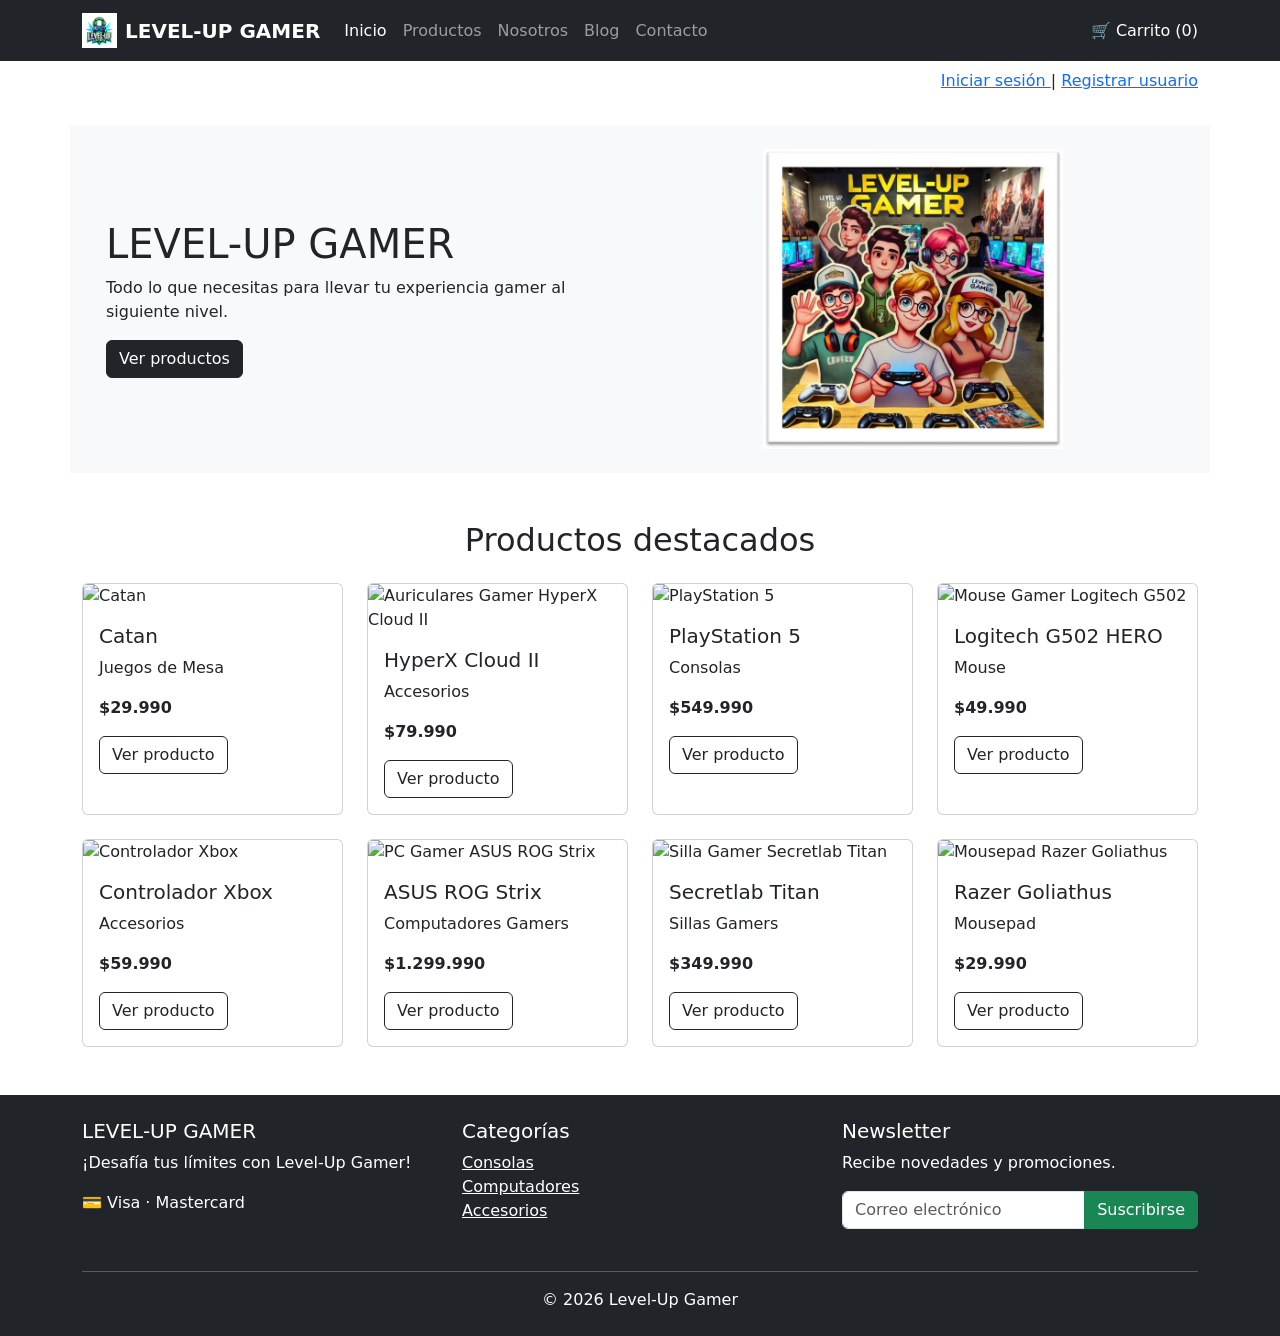
==== index.html @ 88506d35 "feat: creacion estructura inicial de Level-Up Gamer" ====
<!DOCTYPE html>
<html lang="es">

<head>
    <meta charset="UTF-8">

    <meta name="viewport"
          content="width=device-width, initial-scale=1.0">

    <title>Level-Up Gamer</title>
    <link rel="icon"
          type="image/png"
          href="img/LOGO-LEVEL-UP-GAMER.png">

    <!-- Bootstrap -->
    <link href="https://cdn.jsdelivr.net/npm/bootstrap@5.3.3/dist/css/bootstrap.min.css"
          rel="stylesheet">

    <!-- CSS propio -->
    <link rel="stylesheet"
          href="css/style.css">
</head>


<body>


    <!-- ========================================= -->
    <!-- HEADER -->
    <!-- ========================================= -->

    <header>

        <nav class="navbar navbar-expand-lg bg-dark navbar-dark">

            <div class="container">

                <!-- Nombre / logo -->
                <a class="navbar-brand fw-bold d-flex align-items-center" href="index.html">
                    <img src="img/LOGO-LEVEL-UP-GAMER.png"
                        alt="Logo Level-Up Gamer"
                        width="35"
                        height="35"
                        class="me-2">

                    LEVEL-UP GAMER
                </a>


                <!-- Botón menú móvil -->
                <button class="navbar-toggler"
                        type="button"
                        data-bs-toggle="collapse"
                        data-bs-target="#menuPrincipal">

                    <span class="navbar-toggler-icon"></span>

                </button>


                <!-- Menú -->
                <div class="collapse navbar-collapse"
                     id="menuPrincipal">

                    <ul class="navbar-nav me-auto mb-2 mb-lg-0">

                        <li class="nav-item">
                            <a class="nav-link active"
                               href="index.html">
                                Inicio
                            </a>
                        </li>

                        <li class="nav-item">
                            <a class="nav-link"
                               href="productos.html">
                                Productos
                            </a>
                        </li>

                        <li class="nav-item">
                            <a class="nav-link"
                               href="nosotros.html">
                                Nosotros
                            </a>
                        </li>

                        <li class="nav-item">
                            <a class="nav-link"
                               href="blog.html">
                                Blog
                            </a>
                        </li>

                        <li class="nav-item">
                            <a class="nav-link"
                               href="contacto.html">
                                Contacto
                            </a>
                        </li>

                    </ul>


                    <!-- Carrito -->
                    <a href="carrito.html"
                       class="text-white text-decoration-none">

                        🛒 Carrito (0)

                    </a>

                </div>

            </div>

        </nav>


        <!-- Login / Registro -->

        <div class="container py-2">

            <div class="text-end">

                <a href="login.html">
                    Iniciar sesión
                </a>

                <span>|</span>

                <a href="registro.html">
                    Registrar usuario
                </a>

            </div>

        </div>

    </header>



    <!-- ========================================= -->
    <!-- CONTENIDO PRINCIPAL -->
    <!-- ========================================= -->

    <main>


        <!-- ===================================== -->
        <!-- PORTADA PRINCIPAL DE LA PAG -->
        <!-- ===================================== -->

        <section class="container my-4">

            <div class="row align-items-center bg-light p-4">


                <!-- Texto -->

                <div class="col-md-6">

                    <h1>
                        LEVEL-UP GAMER
                    </h1>

                    <p>
                        Todo lo que necesitas para llevar
                        tu experiencia gamer al siguiente nivel.
                    </p>

                    <a href="productos.html"
                       class="btn btn-dark">

                        Ver productos

                    </a>

                </div>


                <!-- Imagen -->

                <div class="col-md-6 mt-4 mt-md-0 text-center">

                    <img src="img/IMG-LEVEL-UP-GAMER.png"
                        class="img-fluid"
                        alt="Level-Up Gamer"
                        width="300">

                </div>


            </div>

        </section>



        <!-- ===================================== -->
        <!-- PRODUCTOS DESTACADOS -->
        <!-- ===================================== -->

        <section class="container my-5">

            <h2 class="text-center mb-4">
                Productos destacados
            </h2>


            <div class="row g-4">


                <!-- Producto 1 -->

                <div class="col-12 col-sm-6 col-lg-3">

                    <div class="card h-100">

                        <img src="img/catan.jpg"
                             class="card-img-top"
                             alt="Catan">

                        <div class="card-body">

                            <h5 class="card-title">
                                Catan
                            </h5>

                            <p class="card-text">
                                Juegos de Mesa
                            </p>

                            <p class="fw-bold">
                                $29.990
                            </p>

                            <a href="detalle-producto.html"
                               class="btn btn-outline-dark">

                                Ver producto

                            </a>

                        </div>

                    </div>

                </div>



                <!-- Producto 2 -->

                <div class="col-12 col-sm-6 col-lg-3">

                    <div class="card h-100">

                        <img src="img/hyperx.jpg"
                             class="card-img-top"
                             alt="Auriculares Gamer HyperX Cloud II">

                        <div class="card-body">

                            <h5 class="card-title">
                                HyperX Cloud II
                            </h5>

                            <p class="card-text">
                                Accesorios
                            </p>

                            <p class="fw-bold">
                                $79.990
                            </p>

                            <a href="detalle-producto.html"
                               class="btn btn-outline-dark">

                                Ver producto

                            </a>

                        </div>

                    </div>

                </div>



                <!-- Producto 3 -->

                <div class="col-12 col-sm-6 col-lg-3">

                    <div class="card h-100">

                        <img src="img/playstation5.jpg"
                             class="card-img-top"
                             alt="PlayStation 5">

                        <div class="card-body">

                            <h5 class="card-title">
                                PlayStation 5
                            </h5>

                            <p class="card-text">
                                Consolas
                            </p>

                            <p class="fw-bold">
                                $549.990
                            </p>

                            <a href="detalle-producto.html"
                               class="btn btn-outline-dark">

                                Ver producto

                            </a>

                        </div>

                    </div>

                </div>



                <!-- Producto 4 -->

                <div class="col-12 col-sm-6 col-lg-3">

                    <div class="card h-100">

                        <img src="img/logitech-g502.jpg"
                             class="card-img-top"
                             alt="Mouse Gamer Logitech G502">

                        <div class="card-body">

                            <h5 class="card-title">
                                Logitech G502 HERO
                            </h5>

                            <p class="card-text">
                                Mouse
                            </p>

                            <p class="fw-bold">
                                $49.990
                            </p>

                            <a href="detalle-producto.html"
                               class="btn btn-outline-dark">

                                Ver producto

                            </a>

                        </div>

                    </div>

                </div>



                <!-- Producto 5 -->

                <div class="col-12 col-sm-6 col-lg-3">

                    <div class="card h-100">

                        <img src="img/control-xbox.jpg"
                             class="card-img-top"
                             alt="Controlador Xbox">

                        <div class="card-body">

                            <h5 class="card-title">
                                Controlador Xbox
                            </h5>

                            <p class="card-text">
                                Accesorios
                            </p>

                            <p class="fw-bold">
                                $59.990
                            </p>

                            <a href="detalle-producto.html"
                               class="btn btn-outline-dark">

                                Ver producto

                            </a>

                        </div>

                    </div>

                </div>



                <!-- Producto 6 -->

                <div class="col-12 col-sm-6 col-lg-3">

                    <div class="card h-100">

                        <img src="img/pc-asus.jpg"
                             class="card-img-top"
                             alt="PC Gamer ASUS ROG Strix">

                        <div class="card-body">

                            <h5 class="card-title">
                                ASUS ROG Strix
                            </h5>

                            <p class="card-text">
                                Computadores Gamers
                            </p>

                            <p class="fw-bold">
                                $1.299.990
                            </p>

                            <a href="detalle-producto.html"
                               class="btn btn-outline-dark">

                                Ver producto

                            </a>

                        </div>

                    </div>

                </div>



                <!-- Producto 7 -->

                <div class="col-12 col-sm-6 col-lg-3">

                    <div class="card h-100">

                        <img src="img/secretlab.jpg"
                             class="card-img-top"
                             alt="Silla Gamer Secretlab Titan">

                        <div class="card-body">

                            <h5 class="card-title">
                                Secretlab Titan
                            </h5>

                            <p class="card-text">
                                Sillas Gamers
                            </p>

                            <p class="fw-bold">
                                $349.990
                            </p>

                            <a href="detalle-producto.html"
                               class="btn btn-outline-dark">

                                Ver producto

                            </a>

                        </div>

                    </div>

                </div>



                <!-- Producto 8 -->

                <div class="col-12 col-sm-6 col-lg-3">

                    <div class="card h-100">

                        <img src="img/mousepad-razer.jpg"
                             class="card-img-top"
                             alt="Mousepad Razer Goliathus">

                        <div class="card-body">

                            <h5 class="card-title">
                                Razer Goliathus
                            </h5>

                            <p class="card-text">
                                Mousepad
                            </p>

                            <p class="fw-bold">
                                $29.990
                            </p>

                            <a href="detalle-producto.html"
                               class="btn btn-outline-dark">

                                Ver producto

                            </a>

                        </div>

                    </div>

                </div>


            </div>

        </section>


    </main>



    <!-- ========================================= -->
    <!-- FOOTER -->
    <!-- ========================================= -->

    <footer class="bg-dark text-white mt-5">

        <div class="container py-4">

            <div class="row">


                <!-- Tienda -->

                <div class="col-md-4 mb-3">

                    <h5>
                        LEVEL-UP GAMER
                    </h5>

                    <p>
                        ¡Desafía tus límites con Level-Up Gamer!
                    </p>

                    <p>
                        💳 Visa · Mastercard
                    </p>

                </div>


                <!-- Categorías -->

                <div class="col-md-4 mb-3">

                    <h5>
                        Categorías
                    </h5>

                    <ul class="list-unstyled">

                        <li>
                            <a href="productos.html"
                               class="text-white">
                                Consolas
                            </a>
                        </li>

                        <li>
                            <a href="productos.html"
                               class="text-white">
                                Computadores
                            </a>
                        </li>

                        <li>
                            <a href="productos.html"
                               class="text-white">
                                Accesorios
                            </a>
                        </li>

                    </ul>

                </div>


                <!-- Newsletter -->

                <div class="col-md-4">

                    <h5>
                        Newsletter
                    </h5>

                    <p>
                        Recibe novedades y promociones.
                    </p>

                    <div class="input-group">

                        <input type="email"
                               class="form-control"
                               placeholder="Correo electrónico">

                        <button class="btn btn-success"
                                type="button">

                            Suscribirse

                        </button>

                    </div>

                </div>


            </div>


            <hr>


            <p class="text-center mb-0">

                © 2026 Level-Up Gamer

            </p>

        </div>

    </footer>



    <!-- Bootstrap JavaScript -->

    <script src="https://cdn.jsdelivr.net/npm/bootstrap@5.3.3/dist/js/bootstrap.bundle.min.js">
    </script>


</body>

</html>
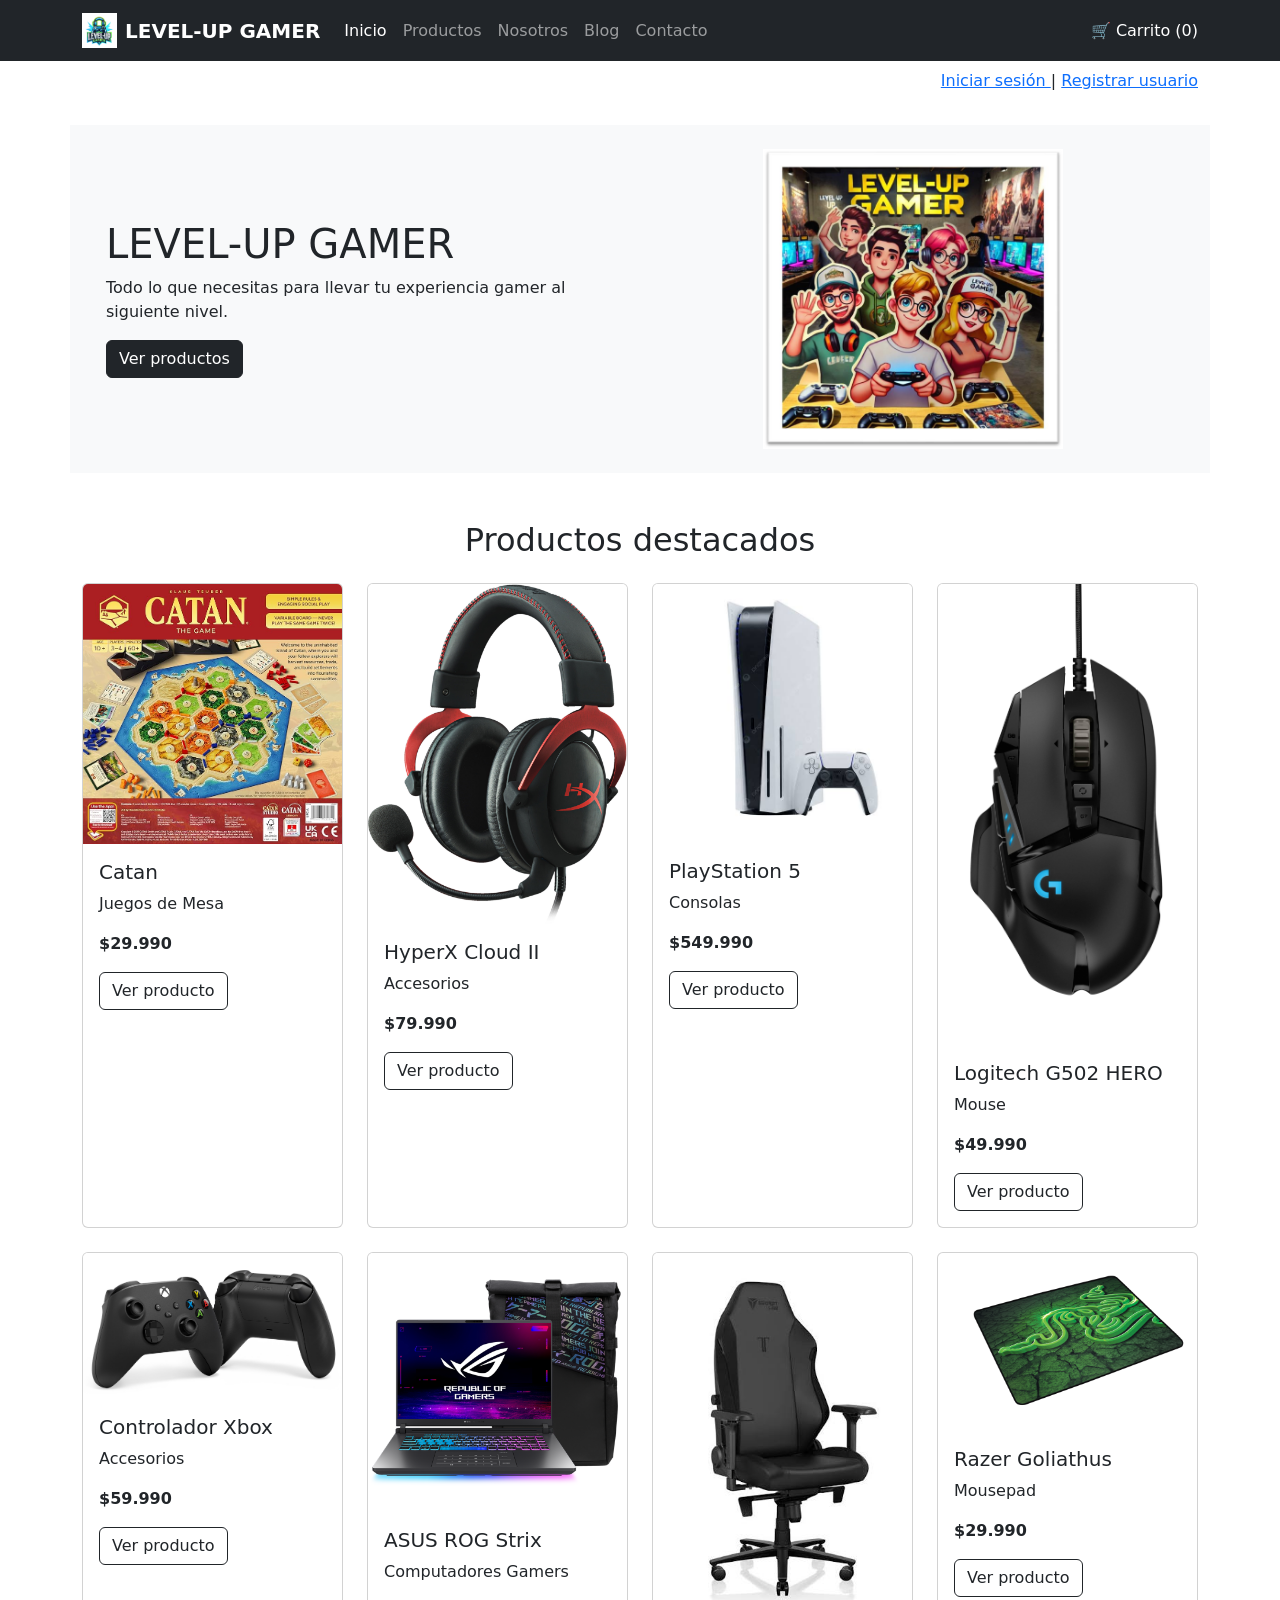
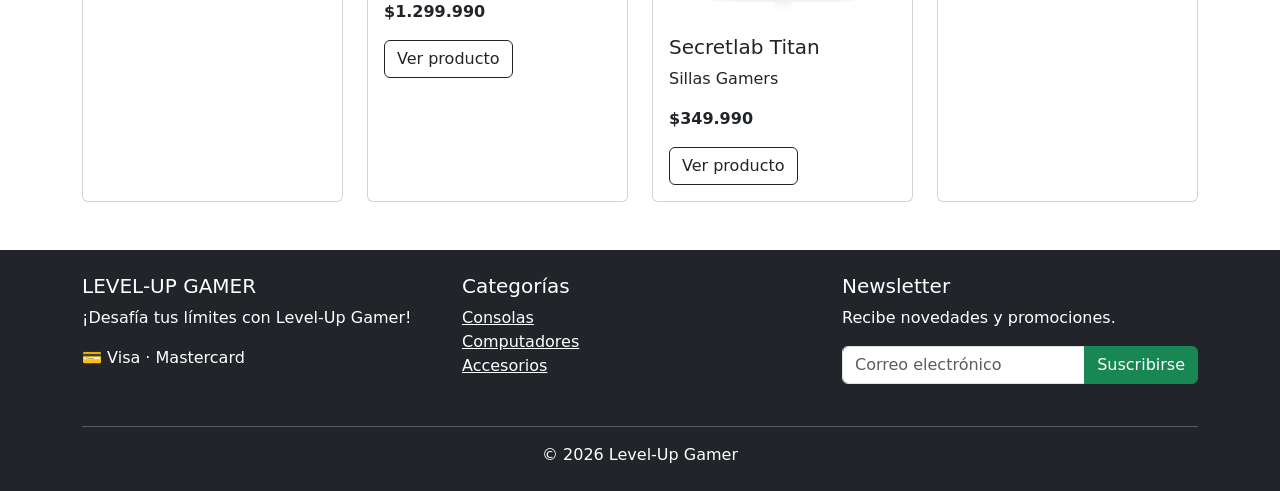
==== commit 90f15227: "feat: agregar img de productos" ====
--- a/index.html
+++ b/index.html
@@ -218,7 +218,7 @@
 
                     <div class="card h-100">
 
-                        <img src="img/catan.jpg"
+                        <img src="img/img-productos/img-juegos-de-mesa/CATAN-LEVEL-UP-GAMER.jpg"
                              class="card-img-top"
                              alt="Catan">
 
@@ -257,7 +257,7 @@
 
                     <div class="card h-100">
 
-                        <img src="img/hyperx.jpg"
+                        <img src="img/img-productos/img-accesorios/AUR-HyperX-LEVEL-UP-GAMER.jpg"
                              class="card-img-top"
                              alt="Auriculares Gamer HyperX Cloud II">
 
@@ -296,7 +296,7 @@
 
                     <div class="card h-100">
 
-                        <img src="img/playstation5.jpg"
+                        <img src="img/img-productos/img-consolas/PLAY-5-LEVEL-UP-GAMER.jpg"
                              class="card-img-top"
                              alt="PlayStation 5">
 
@@ -335,7 +335,7 @@
 
                     <div class="card h-100">
 
-                        <img src="img/logitech-g502.jpg"
+                        <img src="img/img-productos/img-accesorios/MOUSE-Logitech-G502-LEVEL-UP-GAMER.jpg"
                              class="card-img-top"
                              alt="Mouse Gamer Logitech G502">
 
@@ -374,7 +374,7 @@
 
                     <div class="card h-100">
 
-                        <img src="img/control-xbox.jpg"
+                        <img src="img/img-productos/img-accesorios/CONTROL-XBOX-LEVEL-UP-GAMER.jpg"
                              class="card-img-top"
                              alt="Controlador Xbox">
 
@@ -413,7 +413,7 @@
 
                     <div class="card h-100">
 
-                        <img src="img/pc-asus.jpg"
+                        <img src="img/img-productos/img-pc-gamer/PC-ASUS-ROG-LEVEL-UP-GAMER.png"
                              class="card-img-top"
                              alt="PC Gamer ASUS ROG Strix">
 
@@ -452,7 +452,7 @@
 
                     <div class="card h-100">
 
-                        <img src="img/secretlab.jpg"
+                        <img src="img/img-productos/img-accesorios/SILLA-GAMER-Secretlab-TITAN-LEVEL-UP-GAMER.jpg"
                              class="card-img-top"
                              alt="Silla Gamer Secretlab Titan">
 
@@ -491,7 +491,7 @@
 
                     <div class="card h-100">
 
-                        <img src="img/mousepad-razer.jpg"
+                        <img src="img/img-productos/img-accesorios/MOUSEPAD-GAMER-Razer-Goliathus-LEVEL-UP-GAMER.png"
                              class="card-img-top"
                              alt="Mousepad Razer Goliathus">
 
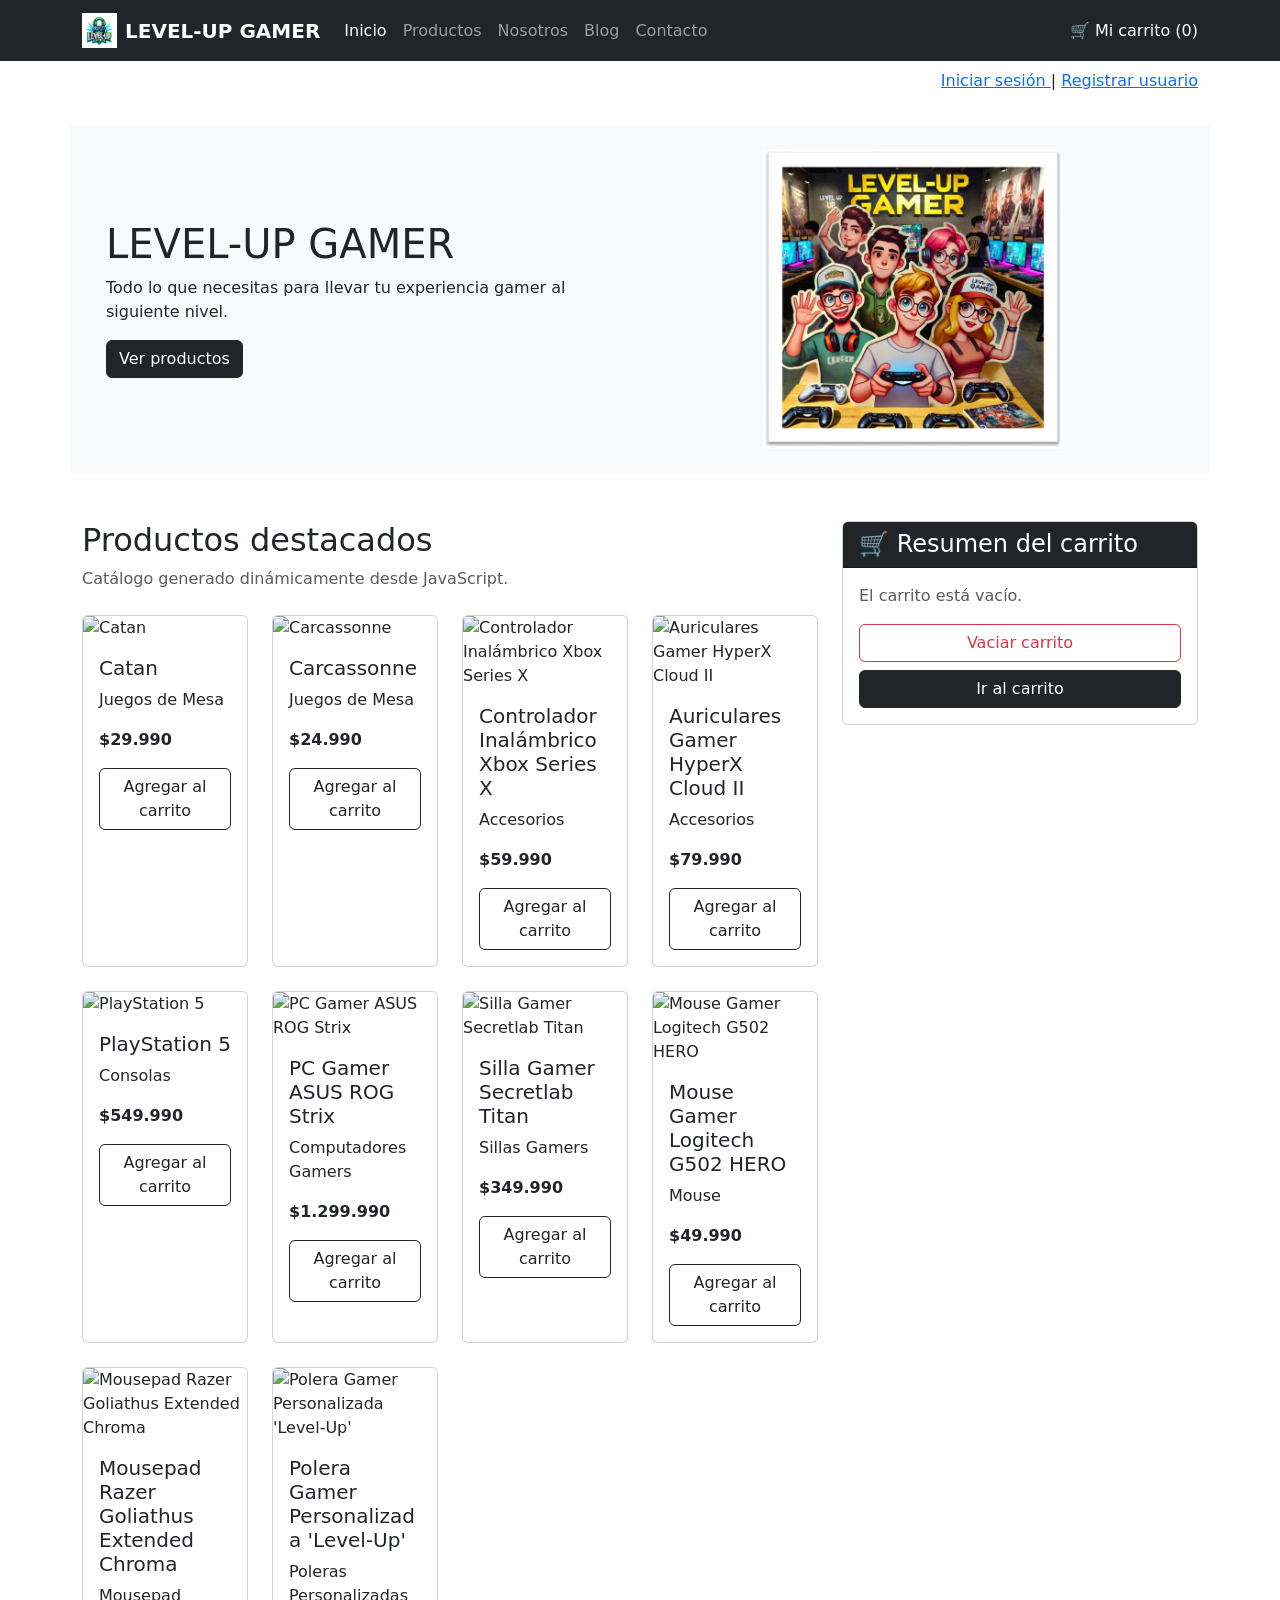
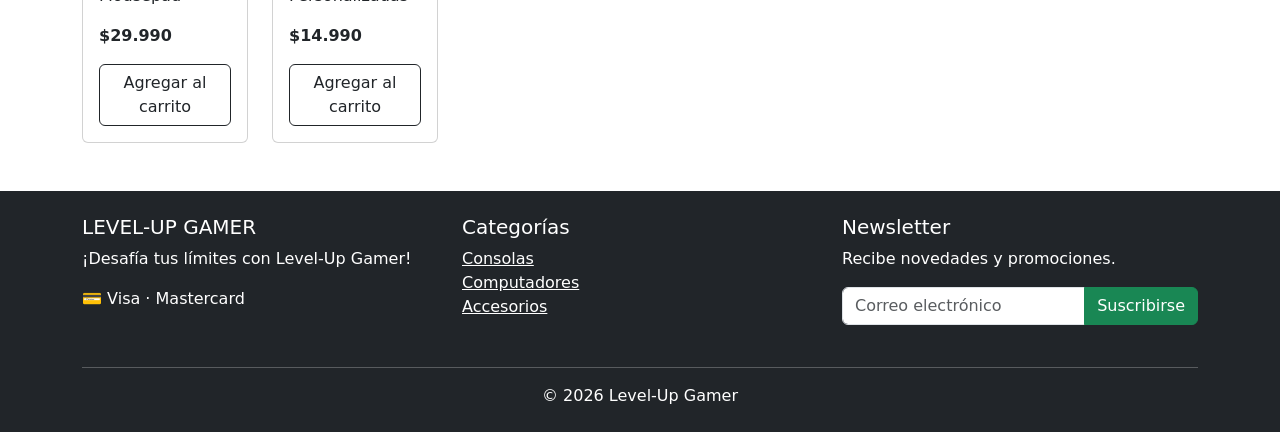
==== commit d1607d66: "feat: agrega resumen lateral y contador dinamico del carrito" ====
--- a/index.html
+++ b/index.html
@@ -106,7 +106,7 @@
                     <a href="carrito.html"
                        class="text-white text-decoration-none">
 
-                        🛒 Carrito (0)
+                        🛒 Mi carrito (<span id="cart-count">0</span>)
 
                     </a>
 
@@ -199,329 +199,84 @@
 
 
         <!-- ===================================== -->
-        <!-- PRODUCTOS DESTACADOS -->
+        <!-- PRODUCTOS Y RESUMEN DEL CARRITO -->
         <!-- ===================================== -->
 
         <section class="container my-5">
 
-            <h2 class="text-center mb-4">
-                Productos destacados
-            </h2>
-
-
             <div class="row g-4">
 
-
-                <!-- Producto 1 -->
-
-                <div class="col-12 col-sm-6 col-lg-3">
-
-                    <div class="card h-100">
-
-                        <img src="img/img-productos/img-juegos-de-mesa/CATAN-LEVEL-UP-GAMER.jpg"
-                             class="card-img-top"
-                             alt="Catan">
+                <!-- Productos disponibles -->
+                <div class="col-lg-8">
+
+                    <div class="mb-4">
+
+                        <h2>
+                            Productos destacados
+                        </h2>
+
+                        <p class="text-muted mb-0">
+                            Catálogo generado dinámicamente desde JavaScript.
+                        </p>
+
+                    </div>
+
+
+                    <div id="product-list"
+                         class="row g-4">
+
+                        <!-- Los productos se cargarán aquí desde js/script.js -->
+
+                    </div>
+
+                </div>
+
+
+                <!-- Resumen rápido del carrito -->
+                <aside class="col-lg-4">
+
+                    <div class="card position-sticky top-0">
+
+                        <div class="card-header bg-dark text-white">
+
+                            <h2 class="h4 mb-0">
+                                🛒 Resumen del carrito
+                            </h2>
+
+                        </div>
 
                         <div class="card-body">
 
-                            <h5 class="card-title">
-                                Catan
-                            </h5>
-
-                            <p class="card-text">
-                                Juegos de Mesa
-                            </p>
-
-                            <p class="fw-bold">
-                                $29.990
-                            </p>
-
-                            <a href="detalle-producto.html"
-                               class="btn btn-outline-dark">
-
-                                Ver producto
-
-                            </a>
+                            <div id="cart-list">
+
+                                <!-- Los productos agregados al carrito se cargarán aquí desde js/script.js -->
+
+                            </div>
+
+                            <div class="d-grid gap-2 mt-3">
+
+                                <button type="button"
+                                        class="btn btn-outline-danger"
+                                        onclick="vaciarCarrito()">
+
+                                    Vaciar carrito
+
+                                </button>
+
+                                <a href="carrito.html"
+                                   class="btn btn-dark">
+
+                                    Ir al carrito
+
+                                </a>
+
+                            </div>
 
                         </div>
 
                     </div>
 
-                </div>
-
-
-
-                <!-- Producto 2 -->
-
-                <div class="col-12 col-sm-6 col-lg-3">
-
-                    <div class="card h-100">
-
-                        <img src="img/img-productos/img-accesorios/AUR-HyperX-LEVEL-UP-GAMER.jpg"
-                             class="card-img-top"
-                             alt="Auriculares Gamer HyperX Cloud II">
-
-                        <div class="card-body">
-
-                            <h5 class="card-title">
-                                HyperX Cloud II
-                            </h5>
-
-                            <p class="card-text">
-                                Accesorios
-                            </p>
-
-                            <p class="fw-bold">
-                                $79.990
-                            </p>
-
-                            <a href="detalle-producto.html"
-                               class="btn btn-outline-dark">
-
-                                Ver producto
-
-                            </a>
-
-                        </div>
-
-                    </div>
-
-                </div>
-
-
-
-                <!-- Producto 3 -->
-
-                <div class="col-12 col-sm-6 col-lg-3">
-
-                    <div class="card h-100">
-
-                        <img src="img/img-productos/img-consolas/PLAY-5-LEVEL-UP-GAMER.jpg"
-                             class="card-img-top"
-                             alt="PlayStation 5">
-
-                        <div class="card-body">
-
-                            <h5 class="card-title">
-                                PlayStation 5
-                            </h5>
-
-                            <p class="card-text">
-                                Consolas
-                            </p>
-
-                            <p class="fw-bold">
-                                $549.990
-                            </p>
-
-                            <a href="detalle-producto.html"
-                               class="btn btn-outline-dark">
-
-                                Ver producto
-
-                            </a>
-
-                        </div>
-
-                    </div>
-
-                </div>
-
-
-
-                <!-- Producto 4 -->
-
-                <div class="col-12 col-sm-6 col-lg-3">
-
-                    <div class="card h-100">
-
-                        <img src="img/img-productos/img-accesorios/MOUSE-Logitech-G502-LEVEL-UP-GAMER.jpg"
-                             class="card-img-top"
-                             alt="Mouse Gamer Logitech G502">
-
-                        <div class="card-body">
-
-                            <h5 class="card-title">
-                                Logitech G502 HERO
-                            </h5>
-
-                            <p class="card-text">
-                                Mouse
-                            </p>
-
-                            <p class="fw-bold">
-                                $49.990
-                            </p>
-
-                            <a href="detalle-producto.html"
-                               class="btn btn-outline-dark">
-
-                                Ver producto
-
-                            </a>
-
-                        </div>
-
-                    </div>
-
-                </div>
-
-
-
-                <!-- Producto 5 -->
-
-                <div class="col-12 col-sm-6 col-lg-3">
-
-                    <div class="card h-100">
-
-                        <img src="img/img-productos/img-accesorios/CONTROL-XBOX-LEVEL-UP-GAMER.jpg"
-                             class="card-img-top"
-                             alt="Controlador Xbox">
-
-                        <div class="card-body">
-
-                            <h5 class="card-title">
-                                Controlador Xbox
-                            </h5>
-
-                            <p class="card-text">
-                                Accesorios
-                            </p>
-
-                            <p class="fw-bold">
-                                $59.990
-                            </p>
-
-                            <a href="detalle-producto.html"
-                               class="btn btn-outline-dark">
-
-                                Ver producto
-
-                            </a>
-
-                        </div>
-
-                    </div>
-
-                </div>
-
-
-
-                <!-- Producto 6 -->
-
-                <div class="col-12 col-sm-6 col-lg-3">
-
-                    <div class="card h-100">
-
-                        <img src="img/img-productos/img-pc-gamer/PC-ASUS-ROG-LEVEL-UP-GAMER.png"
-                             class="card-img-top"
-                             alt="PC Gamer ASUS ROG Strix">
-
-                        <div class="card-body">
-
-                            <h5 class="card-title">
-                                ASUS ROG Strix
-                            </h5>
-
-                            <p class="card-text">
-                                Computadores Gamers
-                            </p>
-
-                            <p class="fw-bold">
-                                $1.299.990
-                            </p>
-
-                            <a href="detalle-producto.html"
-                               class="btn btn-outline-dark">
-
-                                Ver producto
-
-                            </a>
-
-                        </div>
-
-                    </div>
-
-                </div>
-
-
-
-                <!-- Producto 7 -->
-
-                <div class="col-12 col-sm-6 col-lg-3">
-
-                    <div class="card h-100">
-
-                        <img src="img/img-productos/img-accesorios/SILLA-GAMER-Secretlab-TITAN-LEVEL-UP-GAMER.jpg"
-                             class="card-img-top"
-                             alt="Silla Gamer Secretlab Titan">
-
-                        <div class="card-body">
-
-                            <h5 class="card-title">
-                                Secretlab Titan
-                            </h5>
-
-                            <p class="card-text">
-                                Sillas Gamers
-                            </p>
-
-                            <p class="fw-bold">
-                                $349.990
-                            </p>
-
-                            <a href="detalle-producto.html"
-                               class="btn btn-outline-dark">
-
-                                Ver producto
-
-                            </a>
-
-                        </div>
-
-                    </div>
-
-                </div>
-
-
-
-                <!-- Producto 8 -->
-
-                <div class="col-12 col-sm-6 col-lg-3">
-
-                    <div class="card h-100">
-
-                        <img src="img/img-productos/img-accesorios/MOUSEPAD-GAMER-Razer-Goliathus-LEVEL-UP-GAMER.png"
-                             class="card-img-top"
-                             alt="Mousepad Razer Goliathus">
-
-                        <div class="card-body">
-
-                            <h5 class="card-title">
-                                Razer Goliathus
-                            </h5>
-
-                            <p class="card-text">
-                                Mousepad
-                            </p>
-
-                            <p class="fw-bold">
-                                $29.990
-                            </p>
-
-                            <a href="detalle-producto.html"
-                               class="btn btn-outline-dark">
-
-                                Ver producto
-
-                            </a>
-
-                        </div>
-
-                    </div>
-
-                </div>
-
+                </aside>
 
             </div>
 
@@ -652,6 +407,10 @@
     </script>
 
 
+    <!-- JavaScript propio -->
+    <script src="js/script.js"></script>
+
+
 </body>
 
 </html>
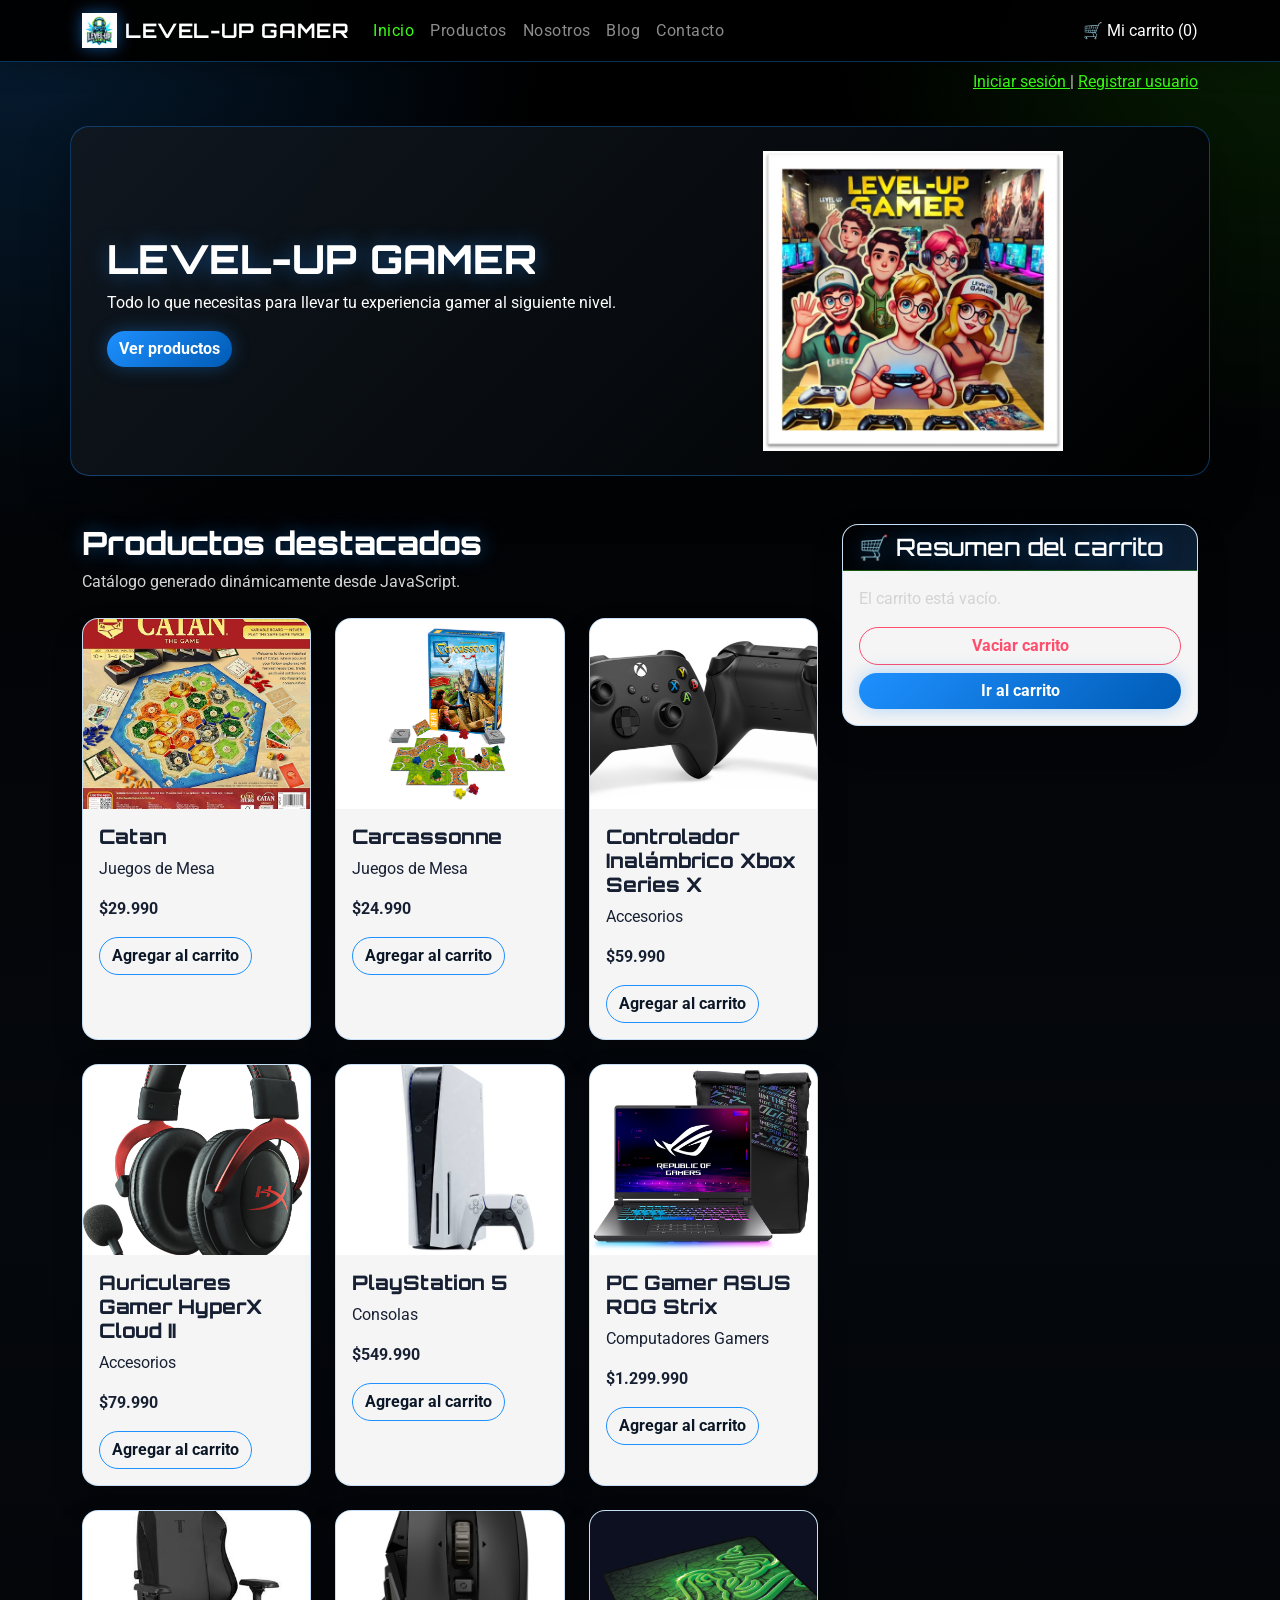
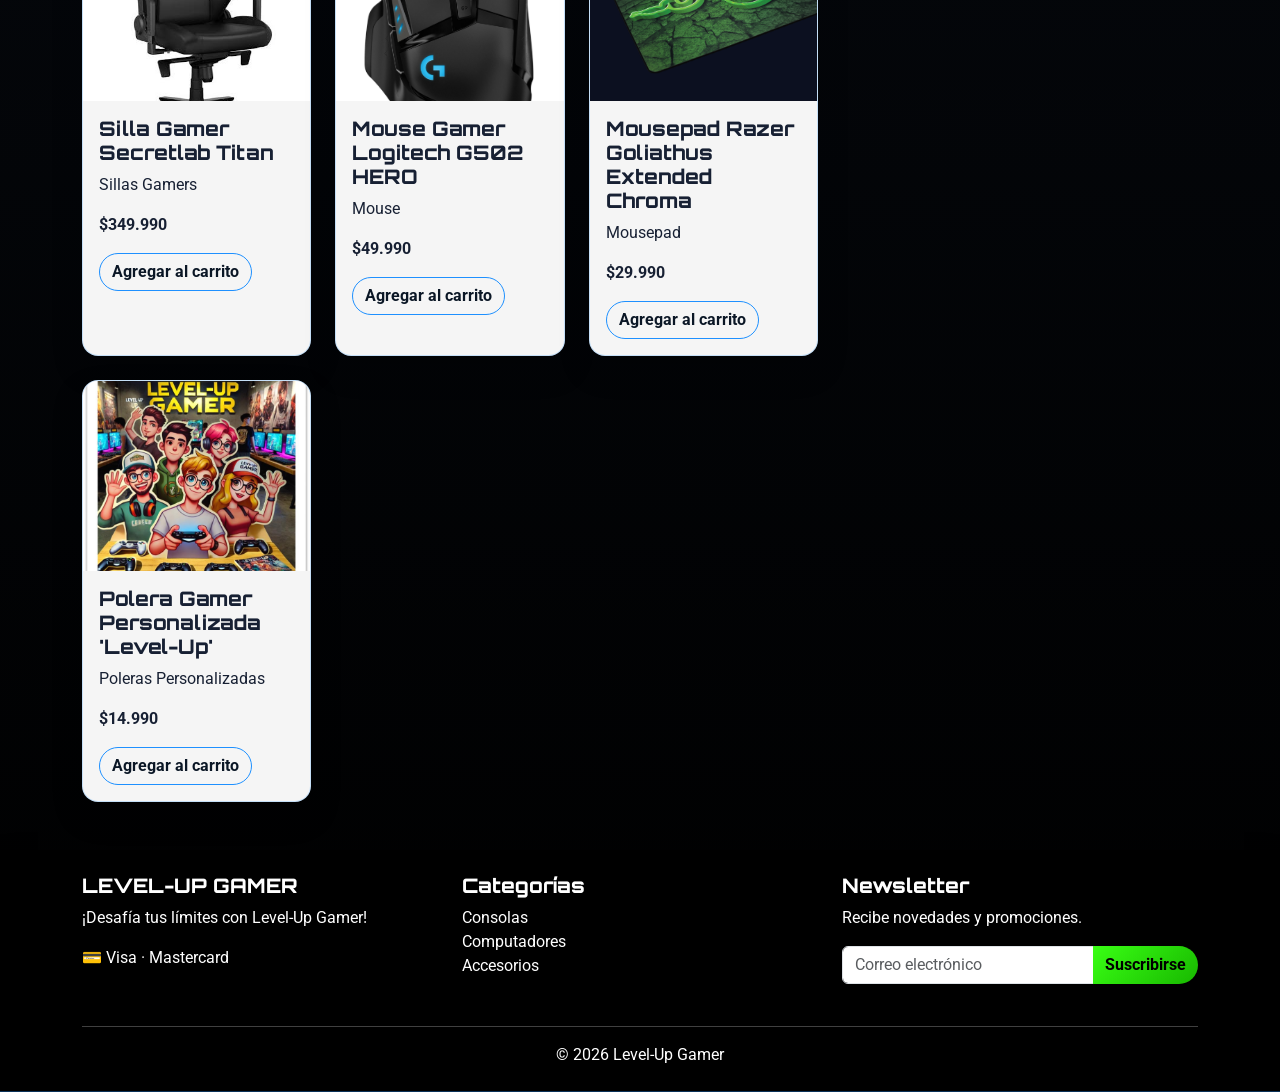
==== commit 8376e4b8: "feat: agregar Google Fonts y actualizar estilos en HTML y CSS" ====
--- a/index.html
+++ b/index.html
@@ -11,6 +11,10 @@
     <link rel="icon"
           type="image/png"
           href="img/LOGO-LEVEL-UP-GAMER.png">
+    <!-- Google Fonts -->
+    <link rel="preconnect" href="https://fonts.googleapis.com">
+    <link rel="preconnect" href="https://fonts.gstatic.com" crossorigin>
+    <link href="https://fonts.googleapis.com/css2?family=Orbitron:wght@400;600;700;800&family=Roboto:wght@400;500;700;900&display=swap" rel="stylesheet">
 
     <!-- Bootstrap -->
     <link href="https://cdn.jsdelivr.net/npm/bootstrap@5.3.3/dist/css/bootstrap.min.css"
@@ -413,4 +417,4 @@
 
 </body>
 
-</html>+</html>
--- a/css/style.css
+++ b/css/style.css
@@ -0,0 +1,313 @@
+/* =========================================================
+   LEVEL-UP GAMER - ESTILOS BASE EV1
+   Paleta oficial caso Forma B: negro, azul eléctrico y verde neón
+   ========================================================= */
+
+:root {
+  --lug-bg: #000000;
+  --lug-bg-soft: #0b0f14;
+  --lug-card: #101820;
+  --lug-card-light: #ffffff;
+  --lug-primary: #1E90FF;
+  --lug-secondary: #39FF14;
+  --lug-accent: #39FF14;
+  --lug-danger: #ff4d6d;
+  --lug-warning: #ffd166;
+  --lug-text: #FFFFFF;
+  --lug-muted: #D3D3D3;
+  --lug-border: rgba(30, 144, 255, 0.35);
+  --lug-shadow: 0 18px 45px rgba(0, 0, 0, 0.35);
+  --lug-font-main: "Roboto", Arial, sans-serif;
+  --lug-font-heading: "Orbitron", "Roboto", Arial, sans-serif;
+}
+
+* {
+  box-sizing: border-box;
+}
+
+body {
+  min-height: 100vh;
+  font-family: var(--lug-font-main);
+  background:
+    radial-gradient(circle at top left, rgba(30, 144, 255, 0.20), transparent 34rem),
+    radial-gradient(circle at top right, rgba(57, 255, 20, 0.12), transparent 28rem),
+    linear-gradient(180deg, #000000 0%, #05080d 45%, #000000 100%);
+  color: var(--lug-text);
+}
+
+a {
+  color: var(--lug-secondary);
+  transition: color 0.2s ease, opacity 0.2s ease;
+}
+
+a:hover {
+  color: var(--lug-accent);
+}
+
+.navbar.bg-dark,
+footer.bg-dark {
+  background: rgba(0, 0, 0, 0.96) !important;
+  border-bottom: 1px solid var(--lug-border);
+  box-shadow: 0 8px 24px rgba(0, 0, 0, 0.24);
+}
+
+.navbar-brand img {
+  filter: drop-shadow(0 0 8px rgba(30, 144, 255, 0.55));
+}
+
+.navbar-brand,
+.navbar-dark .navbar-nav .nav-link {
+  letter-spacing: 0.03em;
+}
+
+.navbar-dark .navbar-nav .nav-link:hover,
+.navbar-dark .navbar-nav .nav-link.active {
+  color: var(--lug-accent);
+}
+
+header .container.py-2 {
+  color: var(--lug-muted);
+}
+
+main {
+  color: var(--lug-text);
+}
+
+.bg-light {
+  background:
+    linear-gradient(135deg, rgba(16, 24, 32, 0.96), rgba(0, 0, 0, 0.9)) !important;
+  color: var(--lug-text);
+  border: 1px solid var(--lug-border);
+  border-radius: 1.2rem;
+  box-shadow: var(--lug-shadow);
+}
+
+h1,
+h2,
+h3,
+h4,
+h5,
+.navbar-brand {
+  font-family: var(--lug-font-heading);
+  font-weight: 800;
+}
+
+h1,
+h2 {
+  text-shadow: 0 0 20px rgba(30, 144, 255, 0.45);
+}
+
+.text-muted {
+  color: var(--lug-muted) !important;
+}
+
+.card {
+  background: rgba(255, 255, 255, 0.96);
+  color: #172033;
+  border: 1px solid rgba(30, 144, 255, 0.22);
+  border-radius: 1rem;
+  box-shadow: 0 14px 30px rgba(0, 0, 0, 0.22);
+  overflow: hidden;
+  transition: transform 0.2s ease, box-shadow 0.2s ease, border-color 0.2s ease;
+}
+
+.card:hover {
+  transform: translateY(-4px);
+  border-color: rgba(30, 144, 255, 0.65);
+  box-shadow: 0 20px 42px rgba(0, 0, 0, 0.3);
+}
+
+.card-img-top {
+  height: 190px;
+  object-fit: cover;
+  background: #0c1020;
+}
+
+.card-header.bg-dark {
+  background: linear-gradient(135deg, #000000, #0b1f35) !important;
+  border-bottom: 1px solid rgba(57, 255, 20, 0.35);
+}
+
+.btn {
+  border-radius: 999px;
+  font-weight: 700;
+}
+
+.btn-dark {
+  background: linear-gradient(135deg, var(--lug-primary), #005bb5);
+  border: none;
+  box-shadow: 0 0 18px rgba(30, 144, 255, 0.35);
+}
+
+.btn-dark:hover {
+  background: linear-gradient(135deg, var(--lug-secondary), var(--lug-primary));
+  color: #000000;
+}
+
+.btn-outline-dark {
+  color: #0b1726;
+  border-color: var(--lug-primary);
+}
+
+.btn-outline-dark:hover {
+  background: var(--lug-primary);
+  border-color: var(--lug-primary);
+}
+
+.btn-success {
+  background: linear-gradient(135deg, var(--lug-secondary), #18b800);
+  border: none;
+  color: #000000;
+}
+
+.btn-outline-danger {
+  border-color: var(--lug-danger);
+  color: var(--lug-danger);
+}
+
+.btn-outline-danger:hover {
+  background: var(--lug-danger);
+  border-color: var(--lug-danger);
+}
+
+.cart-item {
+  color: #172033;
+}
+
+.position-sticky.top-0 {
+  top: 1rem !important;
+}
+
+/* =========================================================
+   Formularios Login / Registro
+   ========================================================= */
+
+.auth-main {
+  min-height: calc(100vh - 260px);
+  display: flex;
+  align-items: center;
+  justify-content: center;
+  padding: 3rem 1rem;
+}
+
+.auth-card {
+  width: 100%;
+  max-width: 480px;
+  padding: 2rem;
+  background: rgba(0, 0, 0, 0.92);
+  border: 1px solid var(--lug-border);
+  border-radius: 1.4rem;
+  box-shadow: var(--lug-shadow), 0 0 32px rgba(30, 144, 255, 0.22);
+  backdrop-filter: blur(10px);
+}
+
+.auth-card.auth-card-lg {
+  max-width: 720px;
+}
+
+.auth-logo {
+  width: 86px;
+  height: 86px;
+  object-fit: contain;
+  filter: drop-shadow(0 0 18px rgba(30, 144, 255, 0.55));
+}
+
+.auth-title {
+  color: var(--lug-text);
+  text-align: center;
+  margin-bottom: 1.5rem;
+}
+
+.auth-card label,
+.auth-card .form-label {
+  color: var(--lug-text);
+  font-weight: 700;
+}
+
+.auth-card .form-control,
+.auth-card .form-select,
+.card .form-control,
+.card .form-select {
+  border-radius: 0.85rem;
+  border: 1px solid rgba(30, 144, 255, 0.35);
+}
+
+.auth-card .form-control,
+.auth-card .form-select {
+  background: rgba(255, 255, 255, 0.96);
+}
+
+.auth-card .form-control:focus,
+.auth-card .form-select:focus,
+.card .form-control:focus {
+  border-color: var(--lug-secondary);
+  box-shadow: 0 0 0 0.25rem rgba(57, 255, 20, 0.18);
+}
+
+.error,
+.exito {
+  border-radius: 0.9rem;
+  padding: 0.75rem 1rem;
+  margin-top: 0.75rem;
+  font-weight: 700;
+}
+
+.error {
+  background: rgba(255, 77, 109, 0.12);
+  border: 1px solid rgba(255, 77, 109, 0.55);
+  color: #ffb3c0;
+}
+
+.exito {
+  background: rgba(57, 255, 136, 0.12);
+  border: 1px solid rgba(57, 255, 136, 0.55);
+  color: #b8ffd3;
+}
+
+#mensajes:empty {
+  display: none;
+}
+
+/* =========================================================
+   Carrito detallado
+   ========================================================= */
+
+#cart-list[data-cart-view="page"] .card img {
+  min-height: 170px;
+  height: 100%;
+  width: 100%;
+  object-fit: cover;
+  background: #0c1020;
+}
+
+#cart-list[data-cart-view="page"] .card {
+  border-left: 4px solid var(--lug-primary);
+}
+
+footer a {
+  text-decoration: none;
+}
+
+footer a:hover {
+  text-decoration: underline;
+}
+
+@media (max-width: 991px) {
+  .position-sticky.top-0 {
+    position: static !important;
+  }
+
+  .card-img-top {
+    height: 220px;
+  }
+}
+
+@media (max-width: 575px) {
+  .auth-card {
+    padding: 1.4rem;
+  }
+
+  .card-img-top {
+    height: 180px;
+  }
+}
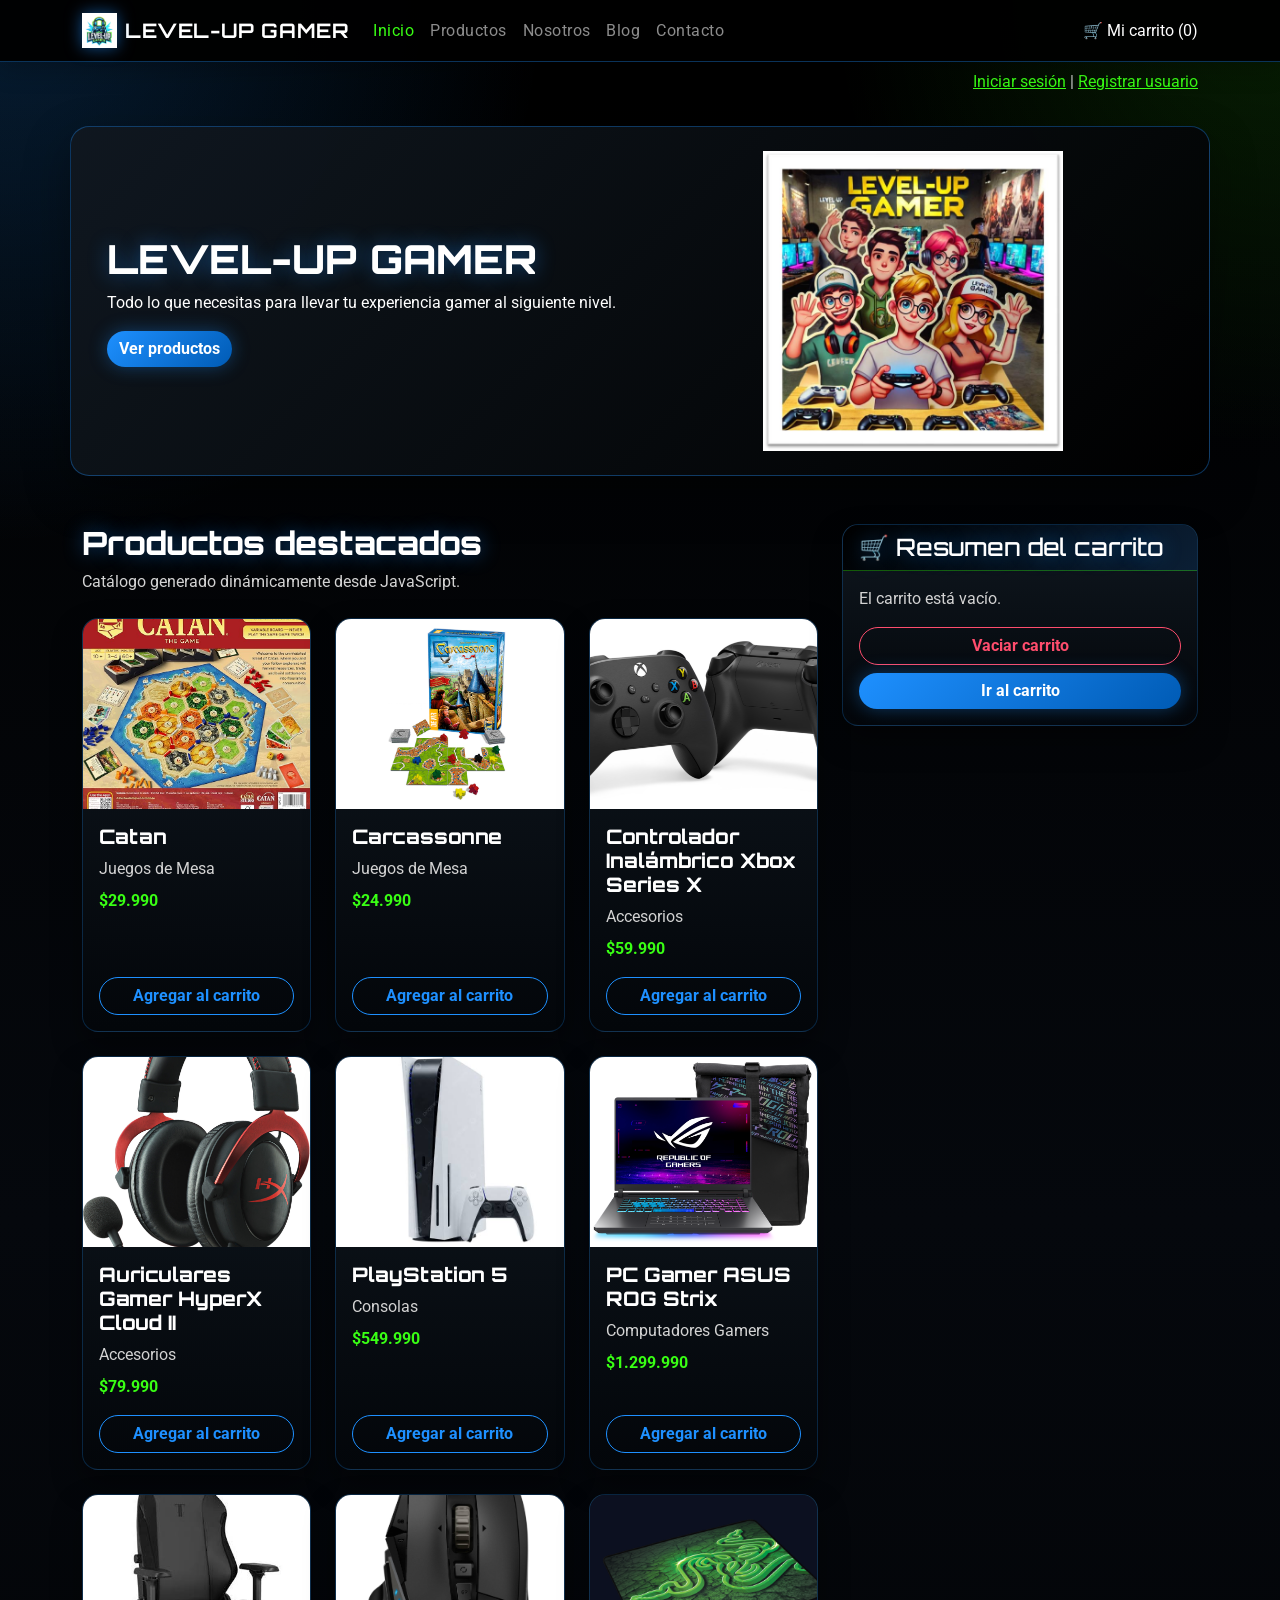
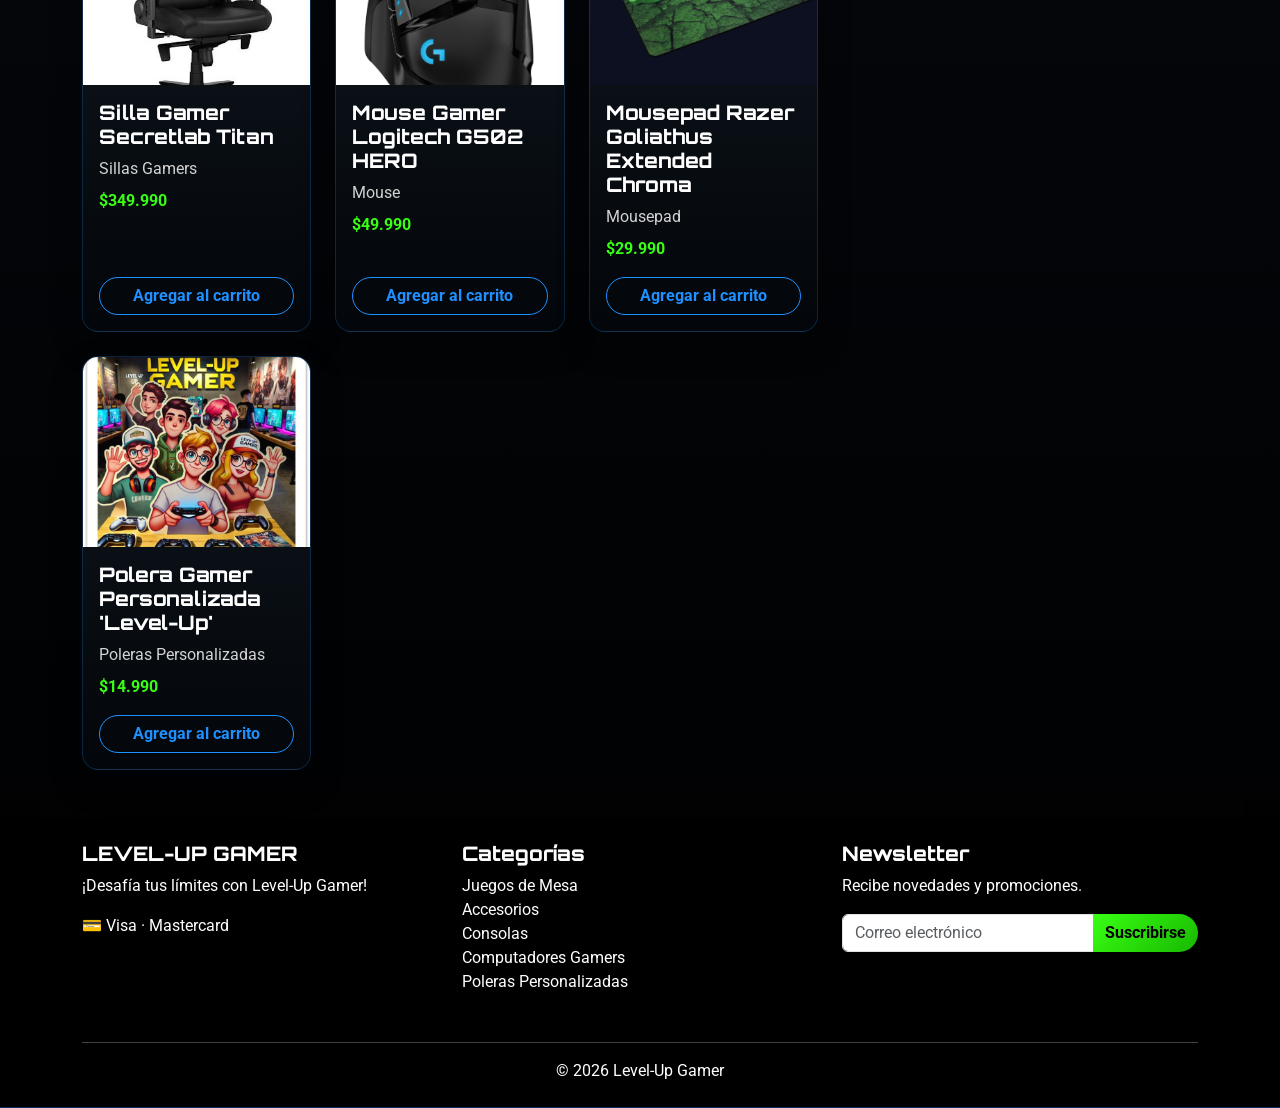
==== commit 10fa5e04: "feat: agrega pagina nosotros y filtros de categorias desde footer" ====
--- a/index.html
+++ b/index.html
@@ -227,7 +227,8 @@
 
 
                     <div id="product-list"
-                         class="row g-4">
+                         class="row g-4"
+                         data-limit="12">
 
                         <!-- Los productos se cargarán aquí desde js/script.js -->
 
@@ -332,30 +333,43 @@
                     <ul class="list-unstyled">
 
                         <li>
-                            <a href="productos.html"
+                            <a href="productos.html?categoria=Juegos%20de%20Mesa"
+                               class="text-white">
+                                Juegos de Mesa
+                            </a>
+                        </li>
+
+                        <li>
+                            <a href="productos.html?categoria=accesorios"
+                               class="text-white">
+                                Accesorios
+                            </a>
+                        </li>
+
+                        <li>
+                            <a href="productos.html?categoria=consolas"
                                class="text-white">
                                 Consolas
                             </a>
                         </li>
 
                         <li>
-                            <a href="productos.html"
+                            <a href="productos.html?categoria=Computadores%20Gamers"
                                class="text-white">
-                                Computadores
+                                Computadores Gamers
                             </a>
                         </li>
 
                         <li>
-                            <a href="productos.html"
+                            <a href="productos.html?categoria=Poleras%20Personalizadas"
                                class="text-white">
-                                Accesorios
+                                Poleras Personalizadas
                             </a>
                         </li>
 
                     </ul>
 
                 </div>
-
 
                 <!-- Newsletter -->
 
--- a/css/style.css
+++ b/css/style.css
@@ -8,13 +8,13 @@
   --lug-bg-soft: #0b0f14;
   --lug-card: #101820;
   --lug-card-light: #ffffff;
-  --lug-primary: #1E90FF;
-  --lug-secondary: #39FF14;
-  --lug-accent: #39FF14;
+  --lug-primary: #1e90ff;
+  --lug-secondary: #39ff14;
+  --lug-accent: #39ff14;
   --lug-danger: #ff4d6d;
   --lug-warning: #ffd166;
-  --lug-text: #FFFFFF;
-  --lug-muted: #D3D3D3;
+  --lug-text: #ffffff;
+  --lug-muted: #d3d3d3;
   --lug-border: rgba(30, 144, 255, 0.35);
   --lug-shadow: 0 18px 45px rgba(0, 0, 0, 0.35);
   --lug-font-main: "Roboto", Arial, sans-serif;
@@ -29,15 +29,25 @@
   min-height: 100vh;
   font-family: var(--lug-font-main);
   background:
-    radial-gradient(circle at top left, rgba(30, 144, 255, 0.20), transparent 34rem),
-    radial-gradient(circle at top right, rgba(57, 255, 20, 0.12), transparent 28rem),
+    radial-gradient(
+      circle at top left,
+      rgba(30, 144, 255, 0.2),
+      transparent 34rem
+    ),
+    radial-gradient(
+      circle at top right,
+      rgba(57, 255, 20, 0.12),
+      transparent 28rem
+    ),
     linear-gradient(180deg, #000000 0%, #05080d 45%, #000000 100%);
   color: var(--lug-text);
 }
 
 a {
   color: var(--lug-secondary);
-  transition: color 0.2s ease, opacity 0.2s ease;
+  transition:
+    color 0.2s ease,
+    opacity 0.2s ease;
 }
 
 a:hover {
@@ -69,13 +79,66 @@
   color: var(--lug-muted);
 }
 
+.user-session-btn {
+  display: inline-flex;
+  align-items: center;
+  gap: 0.5rem;
+  color: var(--lug-text);
+  border: 1px solid rgba(30, 144, 255, 0.35);
+  background: rgba(16, 24, 32, 0.8);
+}
+
+.user-session-btn:hover,
+.user-session-btn:focus {
+  color: var(--lug-text);
+  border-color: var(--lug-secondary);
+  background: rgba(30, 144, 255, 0.16);
+}
+
+.user-avatar {
+  display: inline-flex;
+  align-items: center;
+  justify-content: center;
+  width: 30px;
+  height: 30px;
+  border-radius: 50%;
+  background: linear-gradient(135deg, var(--lug-primary), var(--lug-secondary));
+  color: #000000;
+  font-family: var(--lug-font-main);
+  font-size: 0.8rem;
+  font-weight: 900;
+}
+
+.user-session-menu {
+  background: rgba(3, 6, 10, 0.98);
+  border: 1px solid rgba(30, 144, 255, 0.35);
+  box-shadow: var(--lug-shadow);
+}
+
+.user-session-menu .dropdown-item {
+  color: var(--lug-text);
+}
+
+.user-session-menu .dropdown-item:hover,
+.user-session-menu .dropdown-item:focus {
+  color: #000000;
+  background: var(--lug-secondary);
+}
+
+.user-session-menu .dropdown-divider {
+  border-color: rgba(30, 144, 255, 0.25);
+}
+
 main {
   color: var(--lug-text);
 }
 
 .bg-light {
-  background:
-    linear-gradient(135deg, rgba(16, 24, 32, 0.96), rgba(0, 0, 0, 0.9)) !important;
+  background: linear-gradient(
+    135deg,
+    rgba(16, 24, 32, 0.96),
+    rgba(0, 0, 0, 0.9)
+  ) !important;
   color: var(--lug-text);
   border: 1px solid var(--lug-border);
   border-radius: 1.2rem;
@@ -102,13 +165,48 @@
 }
 
 .card {
-  background: rgba(255, 255, 255, 0.96);
-  color: #172033;
+  background: linear-gradient(
+    180deg,
+    rgba(16, 24, 32, 0.98),
+    rgba(3, 6, 10, 0.98)
+  );
+  color: var(--lug-text);
   border: 1px solid rgba(30, 144, 255, 0.22);
   border-radius: 1rem;
-  box-shadow: 0 14px 30px rgba(0, 0, 0, 0.22);
+  box-shadow: 0 14px 30px rgba(0, 0, 0, 0.38);
   overflow: hidden;
-  transition: transform 0.2s ease, box-shadow 0.2s ease, border-color 0.2s ease;
+  transition:
+    transform 0.2s ease,
+    box-shadow 0.2s ease,
+    border-color 0.2s ease;
+}
+
+.card .card-title {
+  color: var(--lug-text);
+}
+
+.card .card-text,
+.card .text-muted,
+.cart-item small,
+.form-text {
+  color: var(--lug-muted) !important;
+}
+
+.product-price,
+.cart-item .fw-bold,
+.cart-summary-total span,
+#cart-total,
+#cart-total-final {
+  font-family: var(--lug-font-main);
+  color: var(--lug-secondary);
+  letter-spacing: 0;
+  text-shadow: none;
+}
+
+.cart-summary-total {
+  font-family: var(--lug-font-main);
+  color: var(--lug-text);
+  font-weight: 700;
 }
 
 .card:hover {
@@ -123,9 +221,29 @@
   background: #0c1020;
 }
 
+.product-image-link {
+  display: block;
+  overflow: hidden;
+}
+
+.product-image-link img {
+  transition:
+    transform 0.25s ease,
+    filter 0.25s ease;
+}
+
+.product-image-link:hover img {
+  transform: scale(1.04);
+  filter: brightness(1.08);
+}
+
 .card-header.bg-dark {
   background: linear-gradient(135deg, #000000, #0b1f35) !important;
   border-bottom: 1px solid rgba(57, 255, 20, 0.35);
+}
+
+.card-body {
+  background: transparent;
 }
 
 .btn {
@@ -145,13 +263,33 @@
 }
 
 .btn-outline-dark {
-  color: #0b1726;
+  color: var(--lug-primary);
   border-color: var(--lug-primary);
 }
 
 .btn-outline-dark:hover {
   background: var(--lug-primary);
   border-color: var(--lug-primary);
+  color: #000000;
+}
+
+.btn-outline-secondary {
+  color: var(--lug-muted);
+  border-color: rgba(211, 211, 211, 0.45);
+}
+
+.btn-outline-secondary:hover {
+  background: var(--lug-primary);
+  border-color: var(--lug-primary);
+  color: #000000;
+}
+
+.btn-outline-secondary.disabled,
+.btn-outline-secondary:disabled {
+  color: var(--lug-text);
+  background: rgba(30, 144, 255, 0.14);
+  border-color: rgba(30, 144, 255, 0.45);
+  opacity: 1;
 }
 
 .btn-success {
@@ -171,7 +309,11 @@
 }
 
 .cart-item {
-  color: #172033;
+  color: var(--lug-text);
+}
+
+.cart-item.border-bottom {
+  border-color: rgba(30, 144, 255, 0.22) !important;
 }
 
 .position-sticky.top-0 {
@@ -197,7 +339,9 @@
   background: rgba(0, 0, 0, 0.92);
   border: 1px solid var(--lug-border);
   border-radius: 1.4rem;
-  box-shadow: var(--lug-shadow), 0 0 32px rgba(30, 144, 255, 0.22);
+  box-shadow:
+    var(--lug-shadow),
+    0 0 32px rgba(30, 144, 255, 0.22);
   backdrop-filter: blur(10px);
 }
 
@@ -232,14 +376,52 @@
   border: 1px solid rgba(30, 144, 255, 0.35);
 }
 
+.form-select {
+  cursor: pointer;
+  padding-right: 2.75rem;
+  appearance: none;
+  -webkit-appearance: none;
+  -moz-appearance: none;
+  background-color: rgba(255, 255, 255, 0.96);
+  background-image:
+    linear-gradient(45deg, transparent 50%, #000000 50%),
+    linear-gradient(135deg, #000000 50%, transparent 50%),
+    linear-gradient(135deg, rgba(30, 144, 255, 0.28), rgba(57, 255, 20, 0.18));
+  background-position:
+    calc(100% - 20px) 50%,
+    calc(100% - 14px) 50%,
+    calc(100% - 2.35rem) 50%;
+  background-size:
+    6px 6px,
+    6px 6px,
+    1px 60%;
+  background-repeat: no-repeat;
+}
+
+.form-select:hover {
+  border-color: var(--lug-secondary);
+}
+
+.form-select:disabled {
+  cursor: not-allowed;
+  opacity: 0.65;
+}
+
+.card .form-control,
+.card .form-select {
+  background-color: rgba(255, 255, 255, 0.94);
+  color: #0b1726;
+}
+
 .auth-card .form-control,
 .auth-card .form-select {
-  background: rgba(255, 255, 255, 0.96);
+  background-color: rgba(255, 255, 255, 0.96);
 }
 
 .auth-card .form-control:focus,
 .auth-card .form-select:focus,
-.card .form-control:focus {
+.card .form-control:focus,
+.card .form-select:focus {
   border-color: var(--lug-secondary);
   box-shadow: 0 0 0 0.25rem rgba(57, 255, 20, 0.18);
 }
@@ -284,6 +466,58 @@
   border-left: 4px solid var(--lug-primary);
 }
 
+.lug-breadcrumb {
+  --bs-breadcrumb-divider-color: var(--lug-muted);
+}
+
+.lug-breadcrumb .breadcrumb-item,
+.lug-breadcrumb .breadcrumb-item.active {
+  color: var(--lug-muted);
+}
+
+.lug-breadcrumb a {
+  color: var(--lug-secondary);
+  text-decoration: none;
+}
+
+.lug-breadcrumb a:hover {
+  text-decoration: underline;
+}
+
+.product-detail-card {
+  border-color: rgba(57, 255, 20, 0.28);
+}
+
+.product-detail-img {
+  width: 100%;
+  height: 100%;
+  min-height: 420px;
+  object-fit: cover;
+  background: #0c1020;
+}
+
+.detail-divider {
+  border-color: rgba(30, 144, 255, 0.35);
+  opacity: 1;
+}
+
+.detail-quantity {
+  max-width: 150px;
+}
+
+.similar-product-card {
+  max-width: 320px;
+}
+
+.similar-product-card .card-img-top {
+  height: 180px;
+}
+
+#carouselProductosSimilares .carousel-control-prev,
+#carouselProductosSimilares .carousel-control-next {
+  width: 8%;
+}
+
 footer a {
   text-decoration: none;
 }
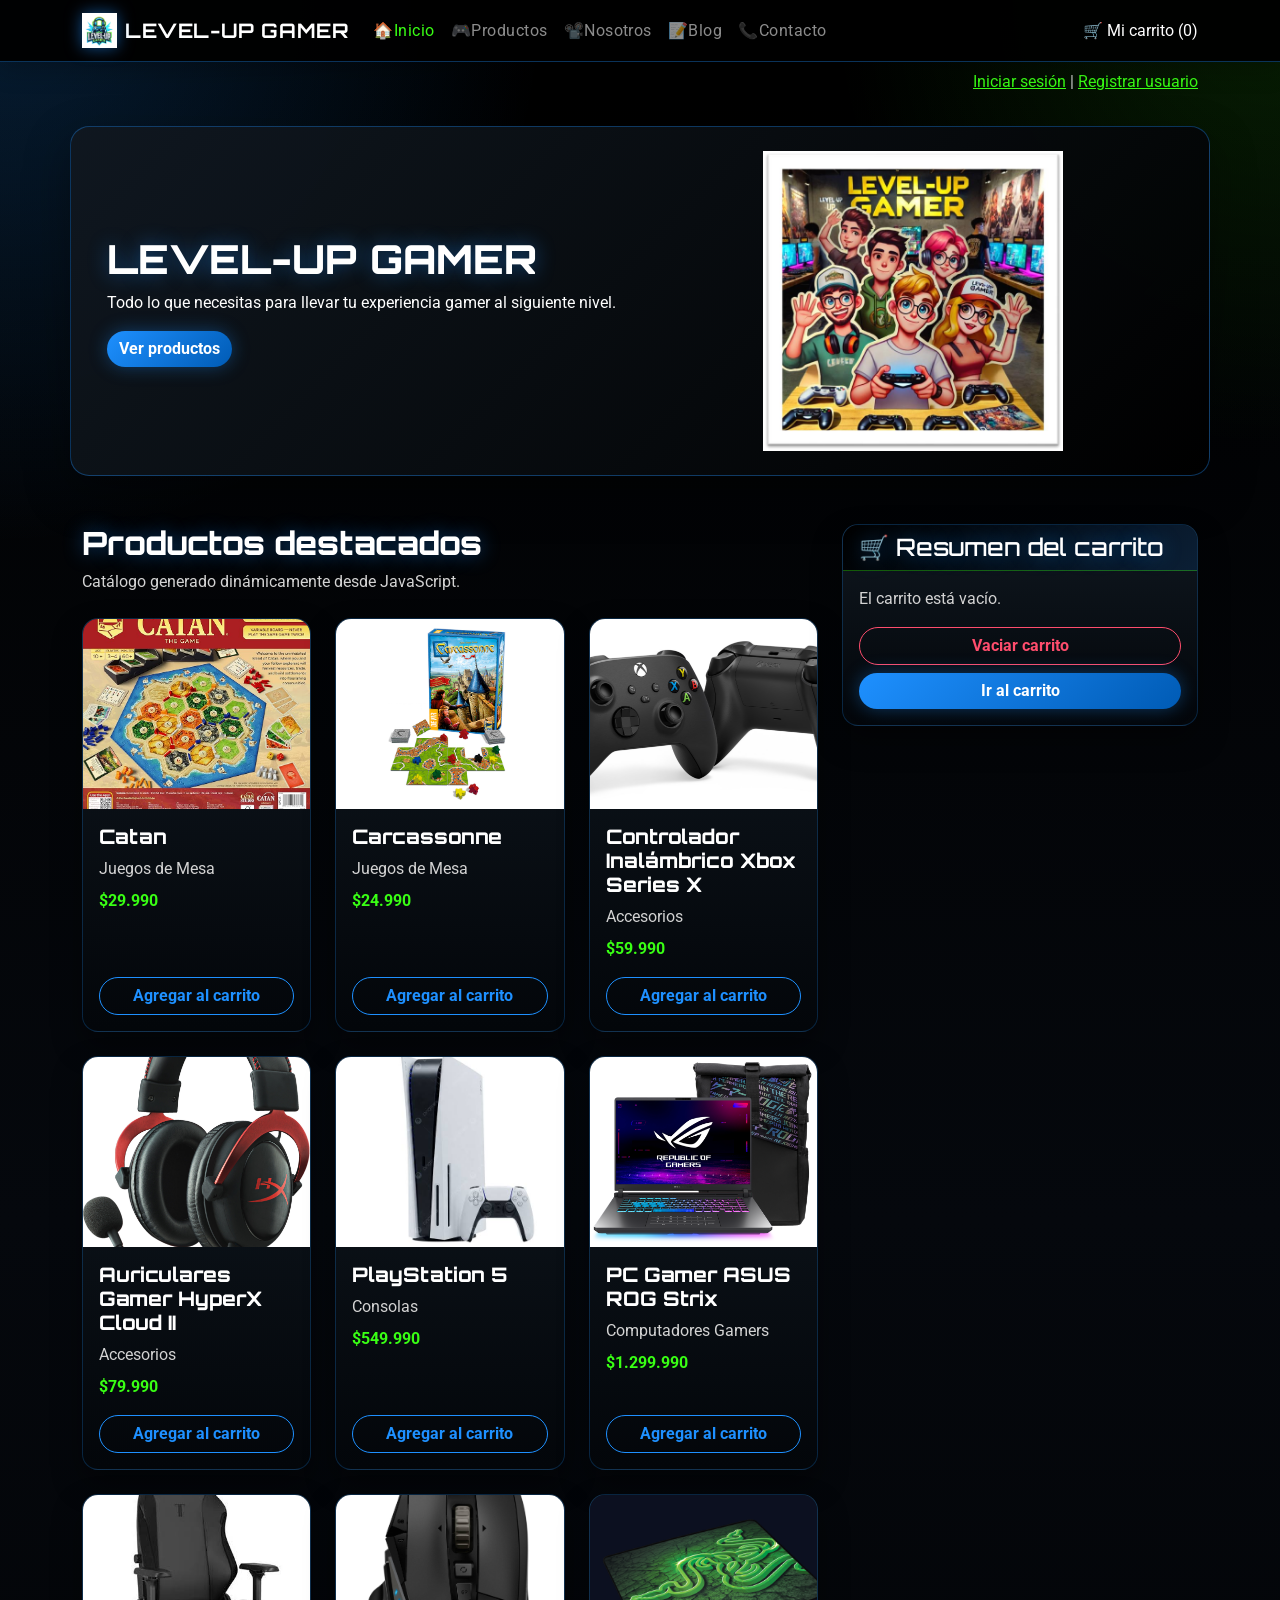
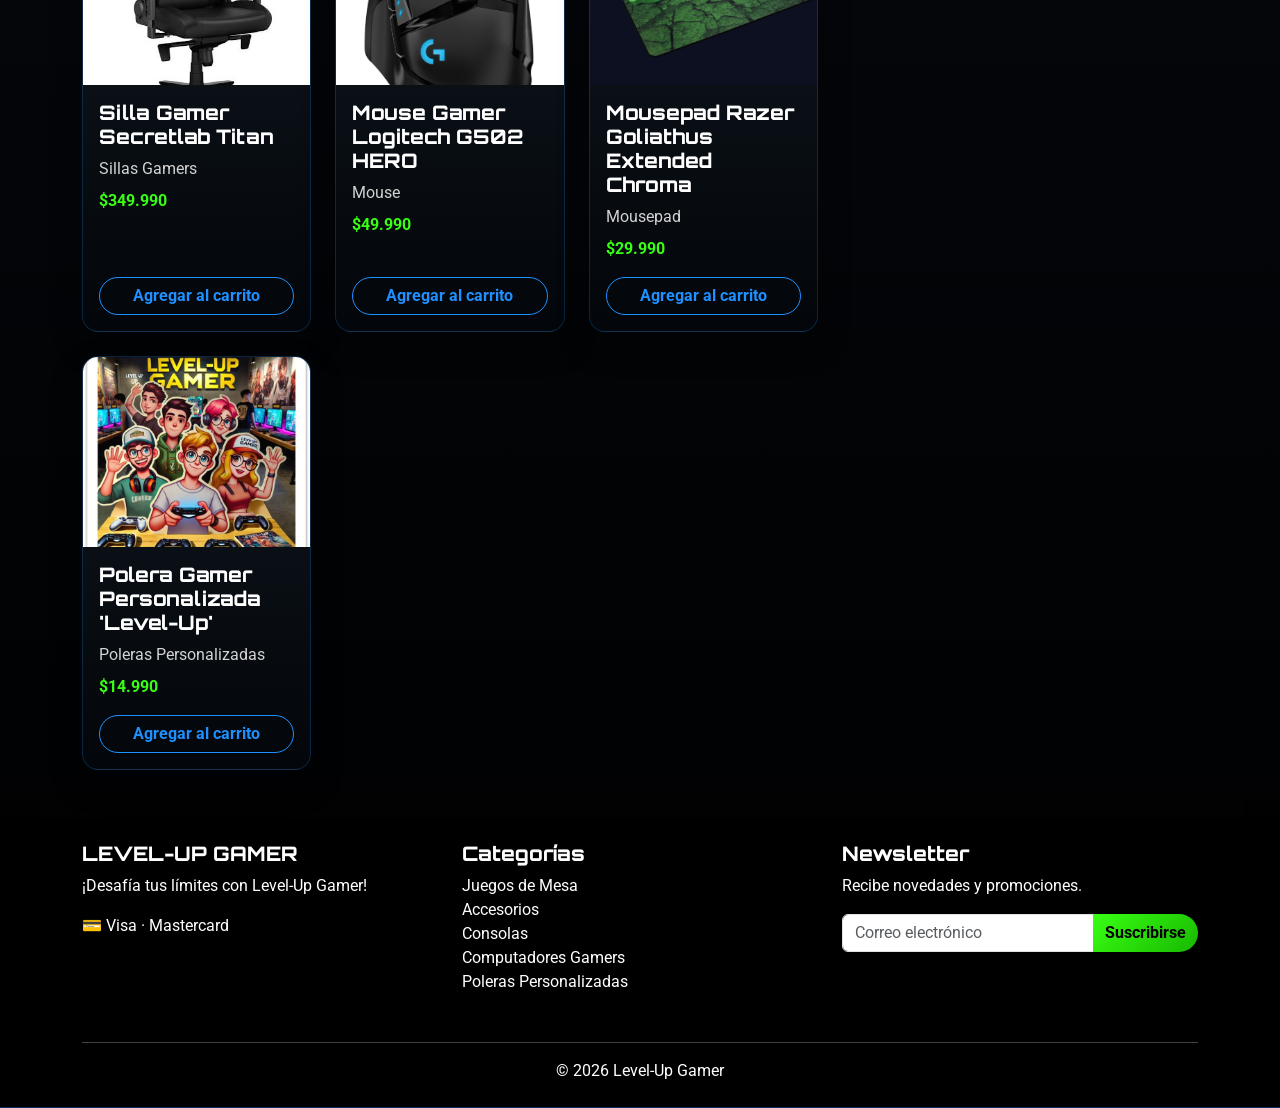
==== commit 193f91a8: "feat: agrega iconos al menu de navegacion" ====
--- a/index.html
+++ b/index.html
@@ -71,35 +71,35 @@
                         <li class="nav-item">
                             <a class="nav-link active"
                                href="index.html">
-                                Inicio
+                                🏠Inicio
                             </a>
                         </li>
 
                         <li class="nav-item">
                             <a class="nav-link"
                                href="productos.html">
-                                Productos
+                                🎮Productos
                             </a>
                         </li>
 
                         <li class="nav-item">
                             <a class="nav-link"
                                href="nosotros.html">
-                                Nosotros
+                                📽️Nosotros
                             </a>
                         </li>
 
                         <li class="nav-item">
                             <a class="nav-link"
                                href="blog.html">
-                                Blog
+                                📝Blog
                             </a>
                         </li>
 
                         <li class="nav-item">
                             <a class="nav-link"
                                href="contacto.html">
-                                Contacto
+                                📞Contacto
                             </a>
                         </li>
 
